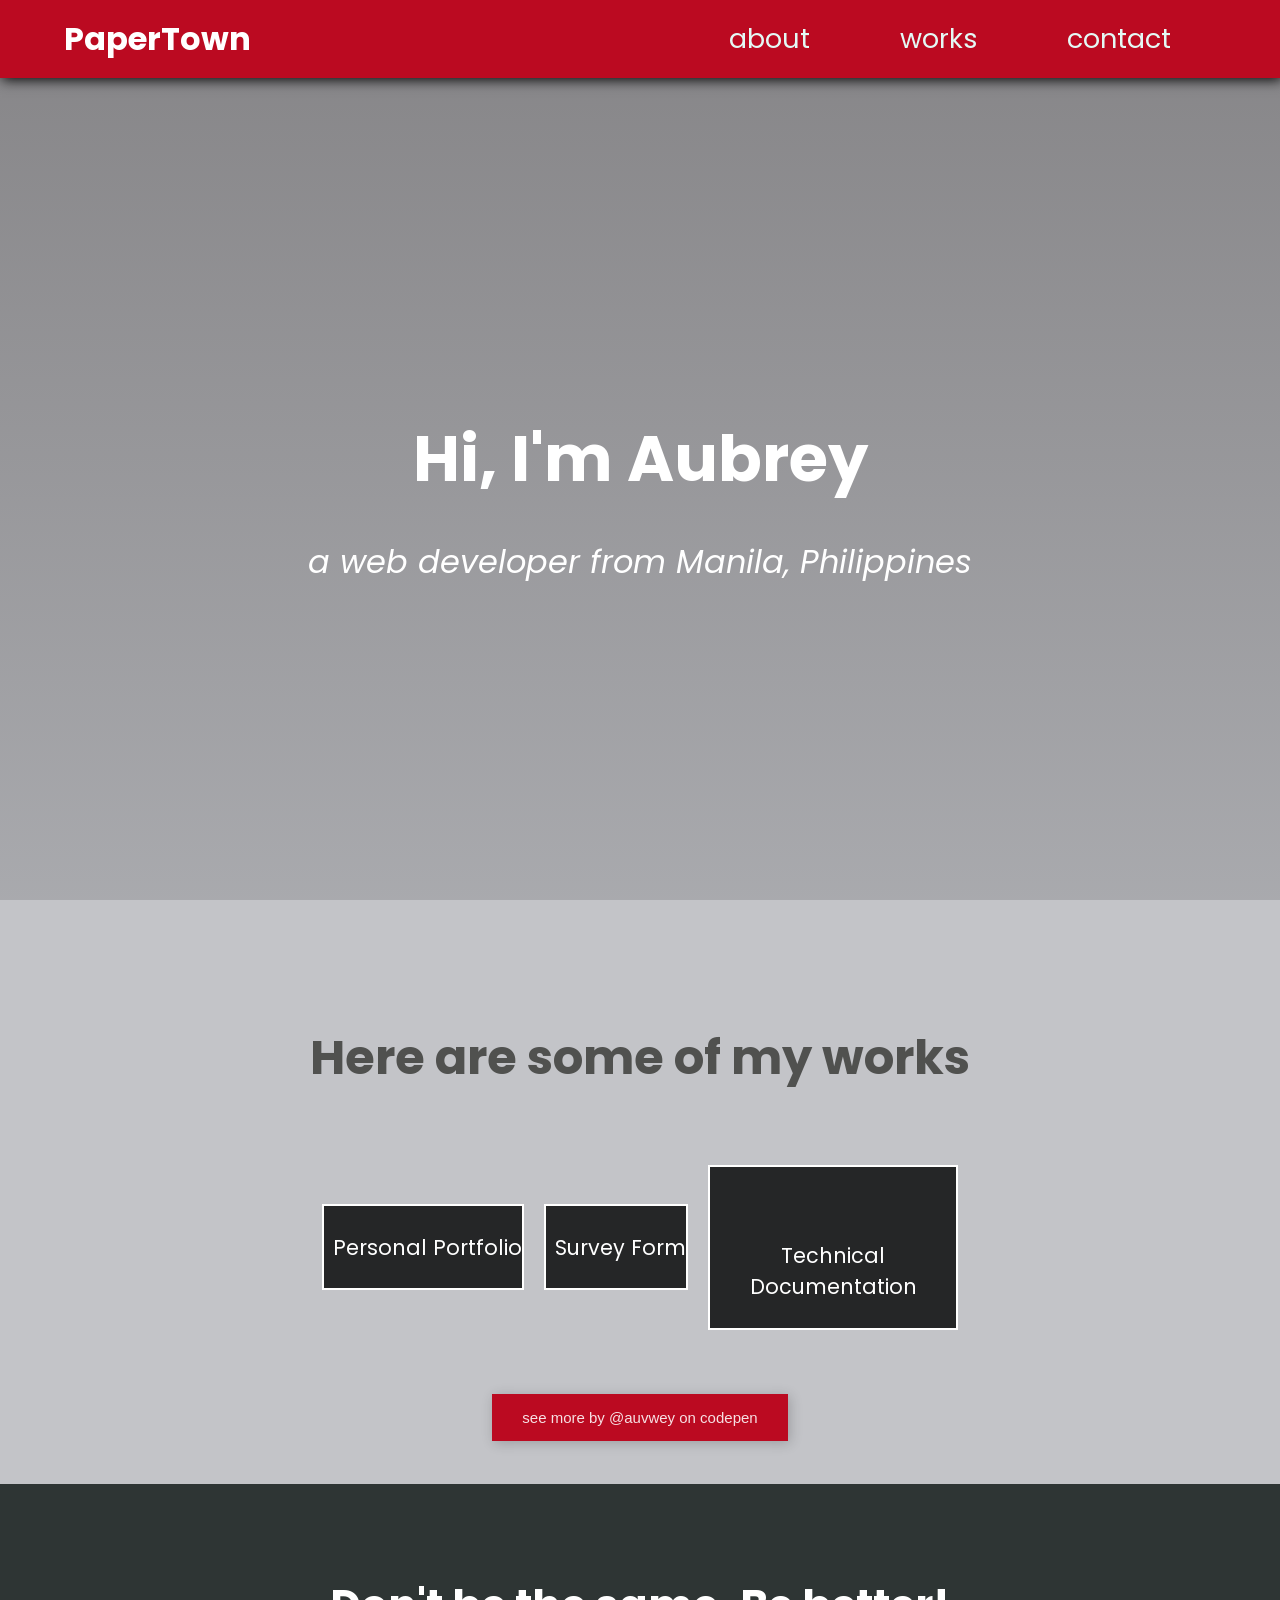
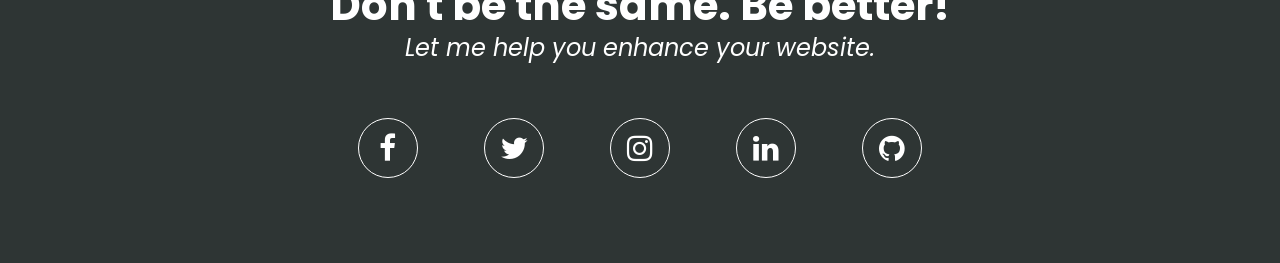
==== index.html @ 0e73eb15 "Update index.html" ====
<!DOCTYPE html>
<html>
  <head>
    <meta charset="UTF-8" />
    <meta name="viewport" content="width=device-width, initial-scale=1.0" />
    <link rel="stylesheet" href="https://cdnjs.cloudflare.com/ajax/libs/font-awesome/4.7.0/css/font-awesome.min.css">
    <link href="https://fonts.googleapis.com/css2?family=Montserrat:wght@300;400&family=Roboto:wght@300;400;700&display=swap" rel="stylesheet" />
    <link rel="stylesheet" href="main.css" />
    <script src="jquery-3.4.0.min.js"></script>
    <title>Mae Aubrey Baes</title>
  </head>
  
  <body>
    <nav id="navbar">
      <h4>PaperTown</h4>
      <ul>
        
        <a href="#welcome-section">
          <li id="nav-links">about</li>
        </a>
        <a href="#projects">
          <li >works</li>
        </a>
        <a href="#contact">
          <li>contact</li>
        </a>
      </ul>
      
    </nav>


    <section id="welcome-section">
      <h1 class="">Hi, I'm Aubrey</h1>
      <p class="">a web developer from Manila, Philippines</p>
    </section>
    
    
    
    
    <section id="projects">
      <p><strong>Here are some of my works</strong></p>
      <div class="projects-container">
      
      <a href="https://codepen.io/auvwey/pen/NWbBxxM" target="_blank" class="project-tile"><img src="https://i.pinimg.com/originals/90/df/6f/90df6f713d235bb467672aa82bf14ddd.png" alt="">
        <p>Personal Portfolio</p>
      </a>
      
      <a href="https://codepen.io/auvwey/pen/GRNGjZO" target="_blank" class="project-tile"><img src="https://i.pinimg.com/originals/74/86/0f/74860f7edb4973e01a8d043f2da97500.png" alt="">
        <p>Survey Form</p>
      </a>
      
      
      <a href="https://codepen.io/auvwey/pen/xxRJGmj" target="_blank" class="project-tile"><img src="https://i.pinimg.com/originals/d0/b7/bf/d0b7bf3a885b55cf39cc3b2fa99580fa.png" alt="">
        <p>Technical Documentation</p>
      </a>

   
      
      <div class="seemore"><a href="https://codepen.io/your-work/" target="_blank" id="see-more" >
      see more by @auvwey on codepen
      </a></div>
      
    
      </div>
      
    </section>
  
    

    <footer id="contact">
      <p>
        <strong>Don't be the same. Be better!<br />
</strong>
        <em>Let me help you enhance your website.</em>
      </p>
      <ul class="social">
        <li><a href="https://www.facebook.com/aubreybaes.ph" target="_blank"><i class="fa fa-facebook"></i></a></li>
        <li><a href="https://www.twitter.com/auvwey" target="_blank"><i class="fa fa-twitter"></i></a></li>
        <li><a href="https://www.instagram.com/auvwey" target="_blank"><i class="fa fa-instagram"></i></a></li>
        <li><a href="https://www.linkedin.com/in/mae-aubrey-baes-3220241b2/" target="_blank"><i class="fa fa-linkedin"></i></a></li>
        <li><a href="https://www.github.com/aubreybaes.ph" target="_blank" id="profile-link"><i class="fa fa-github"></i></a></li>
      </ul>
    </footer>
  </body>
  </html>
---- main.css ----
@import url('https://fonts.googleapis.com/css2?family=Poppins&display=swap');

* {
  margin: 0;
  box-sizing: border-box;
  scroll-behavior: smooth;
}

body {
  font-family: 'Poppins', sans-serif;
  background-color: #d3d4d9;
}


h4 {
  font-size: 2em;
  color:white;
  font-family: 'Poppins', sans-serif;
}
#navbar {
  display: flex;
  justify-content: space-between;
  align-items: center;
  background-color: #bb0a21;
  background-image: linear-gradient (to bottom, #bb0a21,#000);
  box-shadow: 2px 2px 12px #080808;
  padding: 0px 5%;
  position: fixed;
  width: 100%;
  margin:0;
  top:0;
  z-index: 100;
}


ul {
  margin:0;
  display: flex;
  flex-direction: row;
  justify-content: space-around;
  align-items: center;
}


li {
  list-style: none;
  font-size: 1.5em;
  margin: 0 2vw;
  font-size:3vh;
  align-items:center;
}

#navbar a {

  text-decoration: none;
  color: #e4f9f5;
  padding:1.5vw;
}

#navbar a:hover {
  background-color: rgb(54, 51, 51);
}


#welcome-section {
  width: 100%;
  display: flex;
  justify-content: center;
  flex-direction: column;
  align-items: center;
  height: 100vh;
  background-repeat: no-repeat;
  background-size: cover;
  position:relative;
  background-image: linear-gradient(to bottom, rgba(53, 50, 50, 0.493), rgba(0, 0, 0, 0.199)), 
  url('https://images.unsplash.com/photo-1518514854541-fe58ae2a5ef1?ixid=MXwxMjA3fDB8MHxwaG90by1wYWdlfHx8fGVufDB8fHw%3D&ixlib=rb-1.2.1&auto=format&fit=crop&w=750&q=80');
}


#welcome-section h1 {
  margin-top: 1em;
  padding: 0.5em;
  font-size: 4em;
  color: #ffffff;
  font-family: 'Poppins', sans-serif;}

#welcome-section p {
  font-size: 2em;
  color: #ffffff;
  font-family: 'Poppins', sans-serif;font-style: italic;
}



/*WORK WORK WORK WORK WORK*/


#projects{
  padding-top:4em;
  font-family: 'Poppins', sans-serif;height:auto;
  width:100%;
  background-color:rgba(144, 144, 144, 0.233);
  font-size:2em;
  text-align: center;
  color:#50514f;
  align-items: center;
}


#projects p strong {
  font-size: 1.5em;
  text-align: center;
  line-height: 1.25em;
}

#projects p{
  display: inline-block;
}



.projects-container{
  display:flex;
  flex-wrap:wrap;
  align-items:center;
  justify-content:center;
  max-width:810px;
  margin: 20px auto 0;
  
}

.project-tile{
  
  margin:10px;
  margin-top:7%;
  max-width:250px;
  border:2px solid white;
  background-color:#252627;
  text-decoration:none;
  transition: transform 0.3s ease;
}

.project-tile:hover{
  transform:scale(1.05);
  
}

.project-tile p{
  color:white;
  font-size:0.65em;
  margin:2vw auto;
  
}

.project-tile img{
  max-width:100%;
}

.seemore{
  position:relative;
  width: 100%;
  padding:1.5em;
}
#see-more {
  
  text-decoration: none;
  padding: 1em 2em 1em 2em;
  box-shadow: 2px 2px 12px rgba(0,0,0,0.2);
  background-color:  #bb0a21;
  font-size:15px;
  font-family:'Lucida Sans', 'Lucida Sans Regular', 'Lucida Grande', 'Lucida Sans Unicode', Geneva, Verdana, sans-serif;
  color:rgba(255, 255, 255, 0.876);
  margin-bottom: 2em;
  transition: transform 0.3s ease;
}

#see-more:hover{
  color: #e4f9f5;
  background-color:  rgba(20, 19, 19, 0.692);
  transform:scale(1.05);

}





#contact {
  display: flex;
  flex-direction: column;
  align-items: center;
  padding: 2em;
  background-color: #2e3534;
  color:white;
  margin:0;
}


#contact ul{
  
  display:flex;
  flex-wrap:wrap;
  justify-content: center;
  list-style-type:none;
  margin:0;
  padding: 3em 0;
  
  
}

#contact ul a{
  color:white;
  font-size:30px;
  margin: 0.15em 0.25em;
  border-radius:50%;
  border:1.5px solid white;
  width:60px;
  height:60px;
  display:inline-flex;
  align-items:center;
  justify-content:center;
  text-decoration:none;
  transition: transform 0.3s ease;
}

#contact ul a:hover{
  transform:scale(1.05);
  
}


#contact p {
  margin-top: 3em;
  font-size: 1.5em;
  text-align: center;
  line-height: 1.5em;
}
#contact p strong {
  font-size: 1.75em;
}


@media only screen and (max-width: 500px) {
  h4 {
  font-size: 1.75em;
}
  #welcome-section h1 {
    font-size: 3em;
    color: #ffffff;
    font-family: 'Poppins', sans-serif;}
  
  #welcome-section p {
    align-self: center;
    font-size: 1.25em;
    display:inline-block;
    }

  #navbar ul {
    flex-direction: column;

  }
  #navbar li{
    margin:0 2em;
    font-size:1em;
  }

  #navbar a {
  text-align: center;
  width:30vw;
  }
  #projects{
    padding-top:6em;
    font-size:1.5em;
  }

  .proj-container {
    margin: 4em;
    width: 80%;
    height: auto;
  }
  
  #contact {
    padding-top:20vw;
}
  #contact ul a{
  
  display:flex;
    flex-wrap:wrap;
    flex-direction:column;
  align-items:center;
  justify-content:center;
  }}
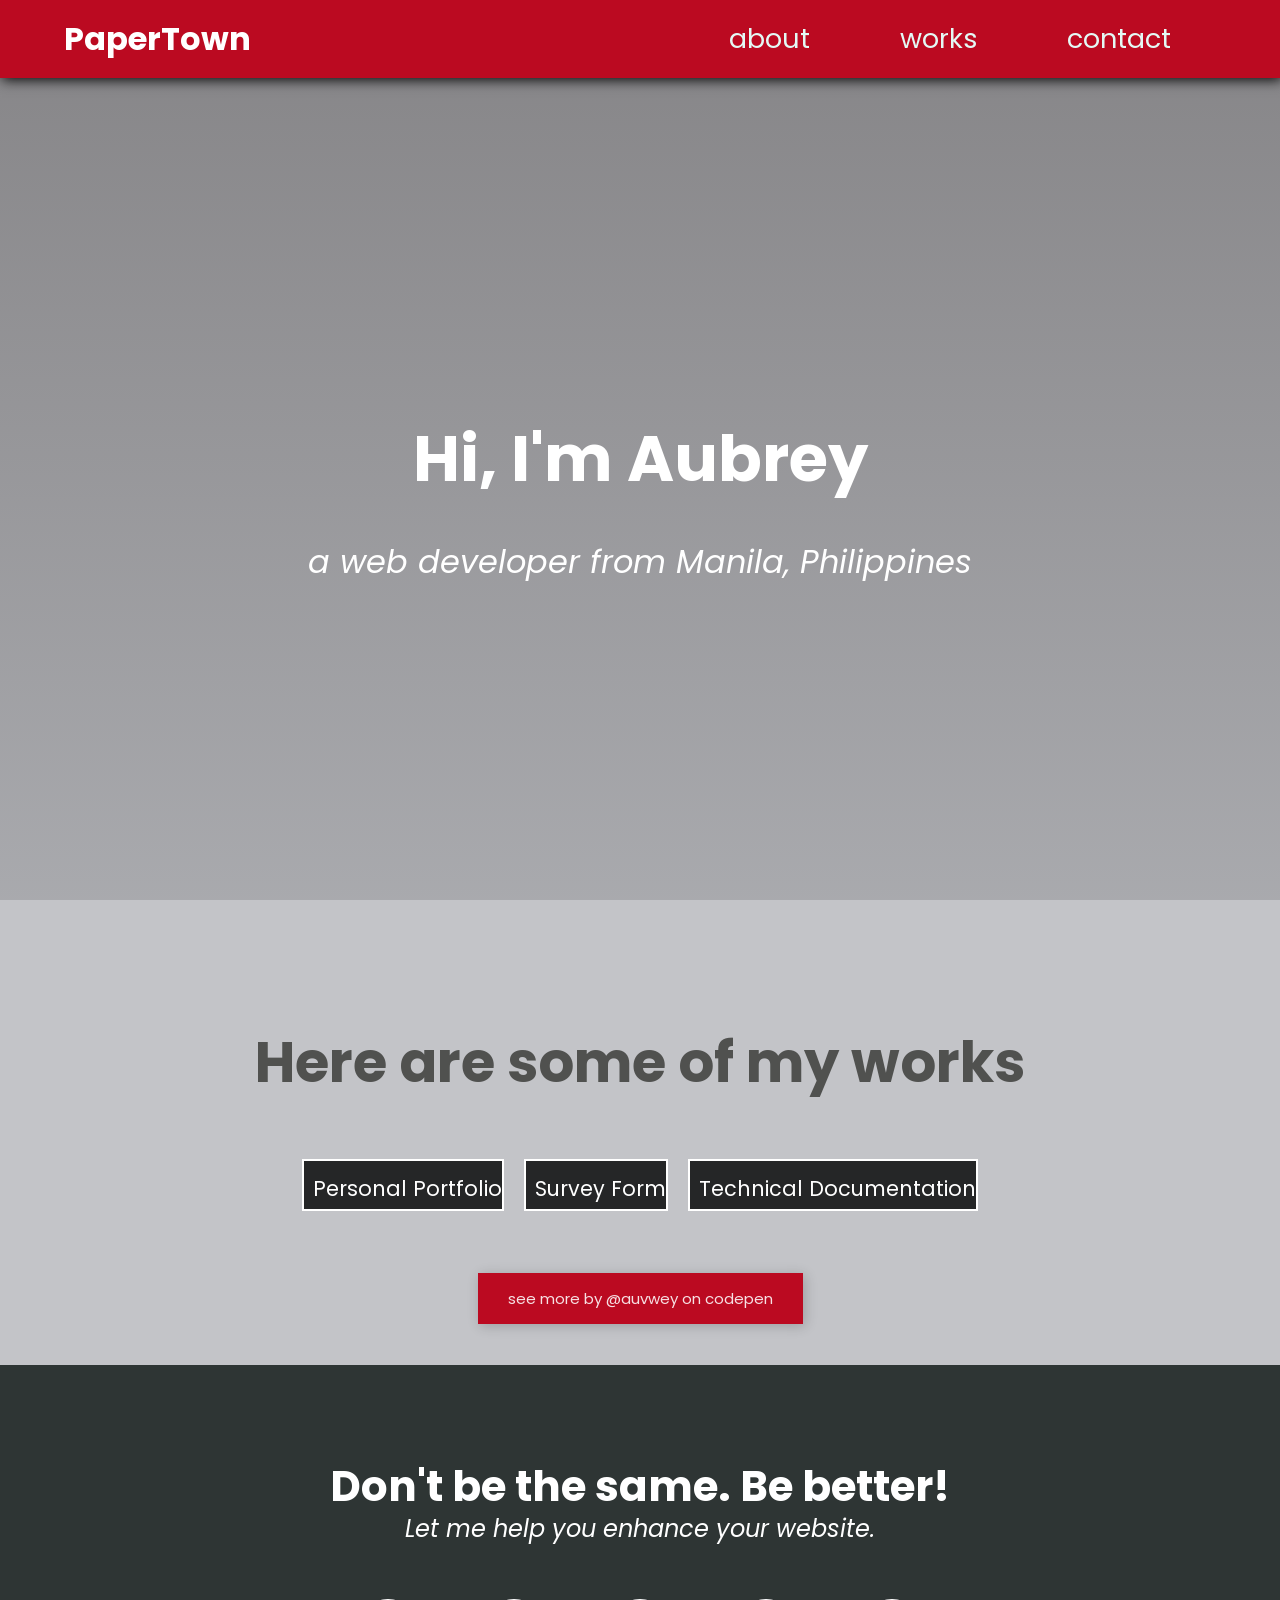
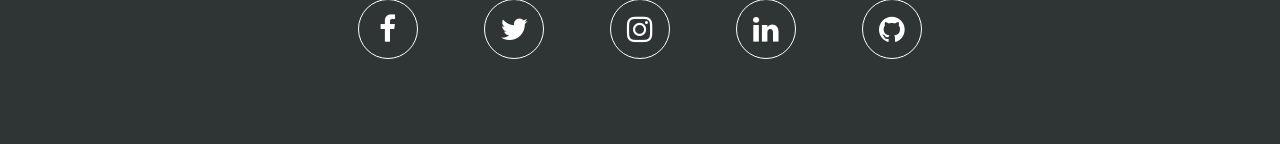
==== commit d1b056b2: "Update index.html" ====
--- a/index.html
+++ b/index.html
@@ -4,7 +4,6 @@
     <meta charset="UTF-8" />
     <meta name="viewport" content="width=device-width, initial-scale=1.0" />
     <link rel="stylesheet" href="https://cdnjs.cloudflare.com/ajax/libs/font-awesome/4.7.0/css/font-awesome.min.css">
-    <link href="https://fonts.googleapis.com/css2?family=Montserrat:wght@300;400&family=Roboto:wght@300;400;700&display=swap" rel="stylesheet" />
     <link rel="stylesheet" href="main.css" />
     <script src="jquery-3.4.0.min.js"></script>
     <title>Mae Aubrey Baes</title>
--- a/main.css
+++ b/main.css
@@ -108,7 +108,7 @@
 
 
 #projects p strong {
-  font-size: 1.5em;
+  font-size: 1.75em;
   text-align: center;
   line-height: 1.25em;
 }
@@ -124,7 +124,7 @@
   flex-wrap:wrap;
   align-items:center;
   justify-content:center;
-  max-width:810px;
+  max-width:1020px;
   margin: 20px auto 0;
   
 }
@@ -132,8 +132,8 @@
 .project-tile{
   
   margin:10px;
-  margin-top:7%;
-  max-width:250px;
+  margin-top:4%;
+  max-width:320px;
   border:2px solid white;
   background-color:#252627;
   text-decoration:none;
@@ -148,7 +148,7 @@
 .project-tile p{
   color:white;
   font-size:0.65em;
-  margin:2vw auto;
+  margin:auto;
   
 }
 
@@ -160,6 +160,7 @@
   position:relative;
   width: 100%;
   padding:1.5em;
+
 }
 #see-more {
   
@@ -168,7 +169,6 @@
   box-shadow: 2px 2px 12px rgba(0,0,0,0.2);
   background-color:  #bb0a21;
   font-size:15px;
-  font-family:'Lucida Sans', 'Lucida Sans Regular', 'Lucida Grande', 'Lucida Sans Unicode', Geneva, Verdana, sans-serif;
   color:rgba(255, 255, 255, 0.876);
   margin-bottom: 2em;
   transition: transform 0.3s ease;
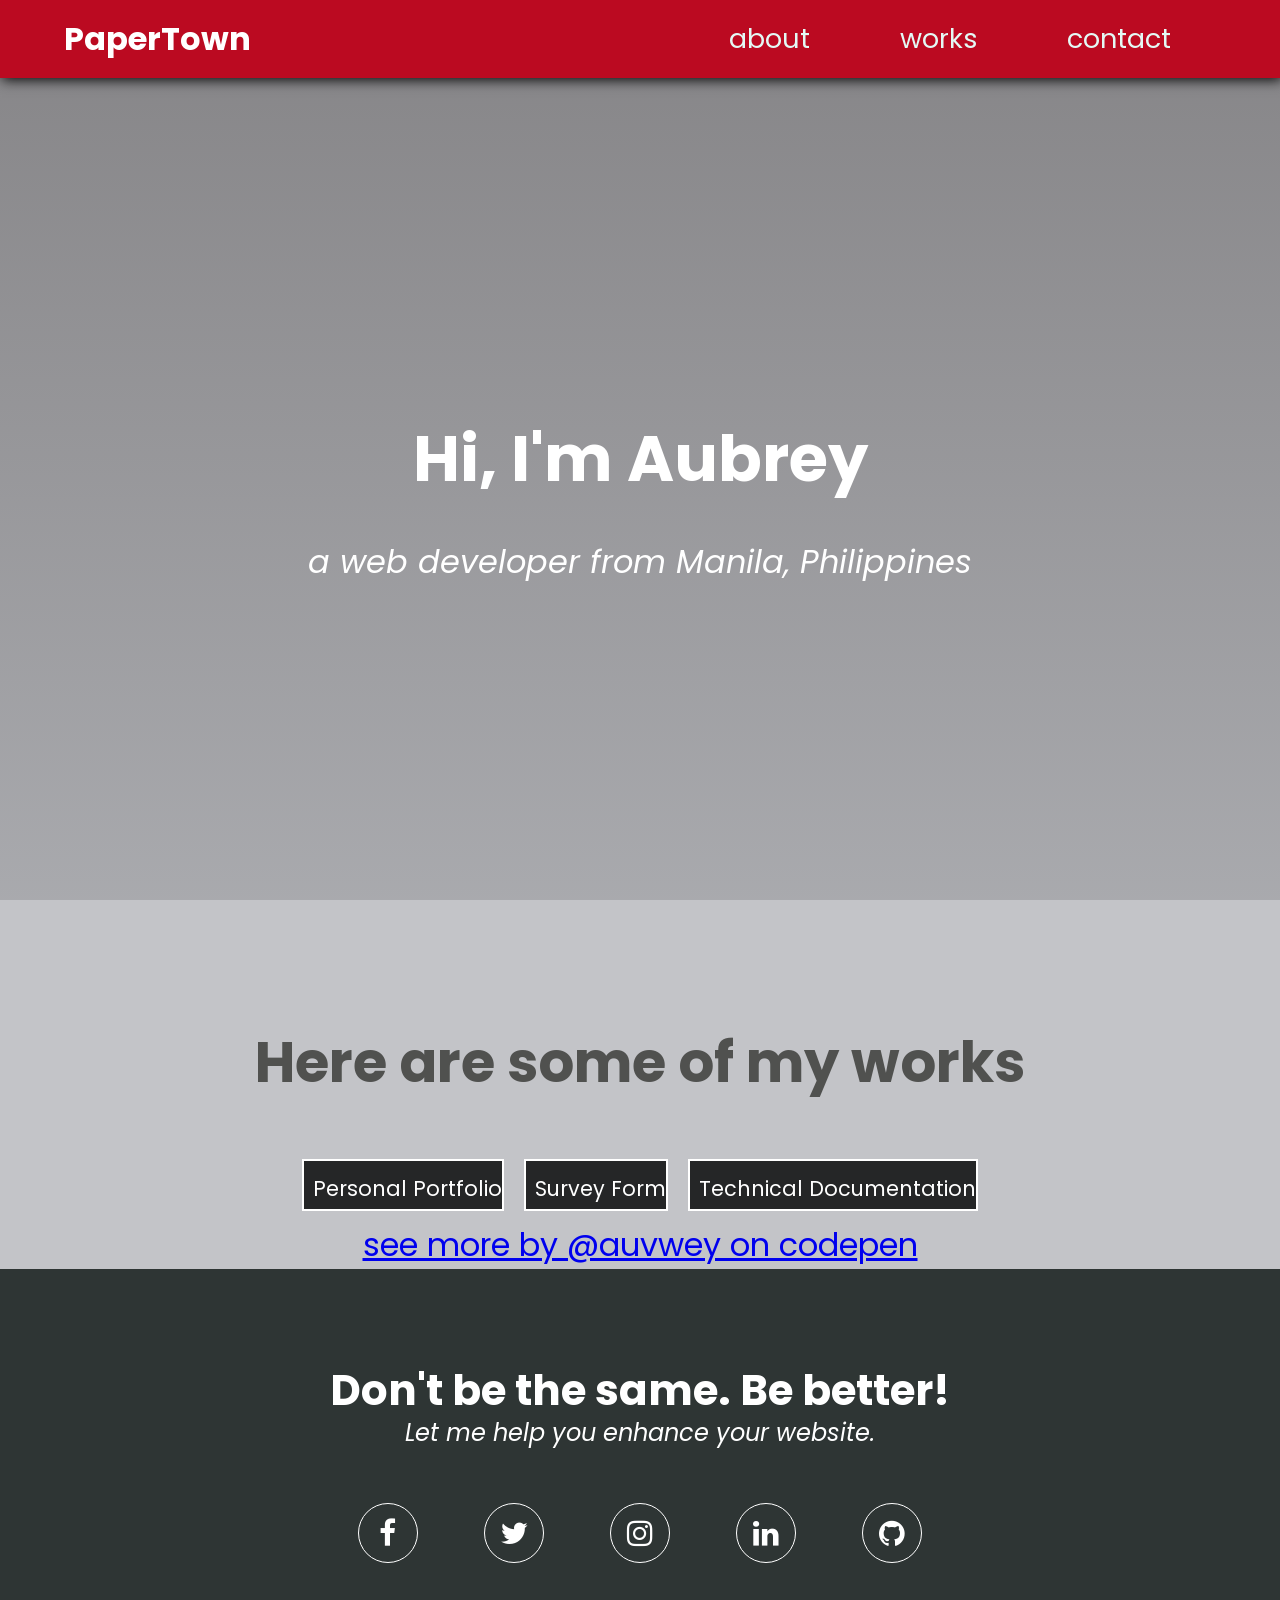
==== commit 753f31ea: "Update index.html" ====
--- a/index.html
+++ b/index.html
@@ -55,7 +55,7 @@
 
    
       
-      <div class="seemore"><a href="https://codepen.io/your-work/" target="_blank" id="see-more" >
+      <div class="see-more"><a href="https://codepen.io/your-work/" target="_blank" >
       see more by @auvwey on codepen
       </a></div>
       
--- a/main.css
+++ b/main.css
@@ -168,7 +168,7 @@
   padding: 1em 2em 1em 2em;
   box-shadow: 2px 2px 12px rgba(0,0,0,0.2);
   background-color:  #bb0a21;
-  font-size:15px;
+  font-size:0.5em;
   color:rgba(255, 255, 255, 0.876);
   margin-bottom: 2em;
   transition: transform 0.3s ease;
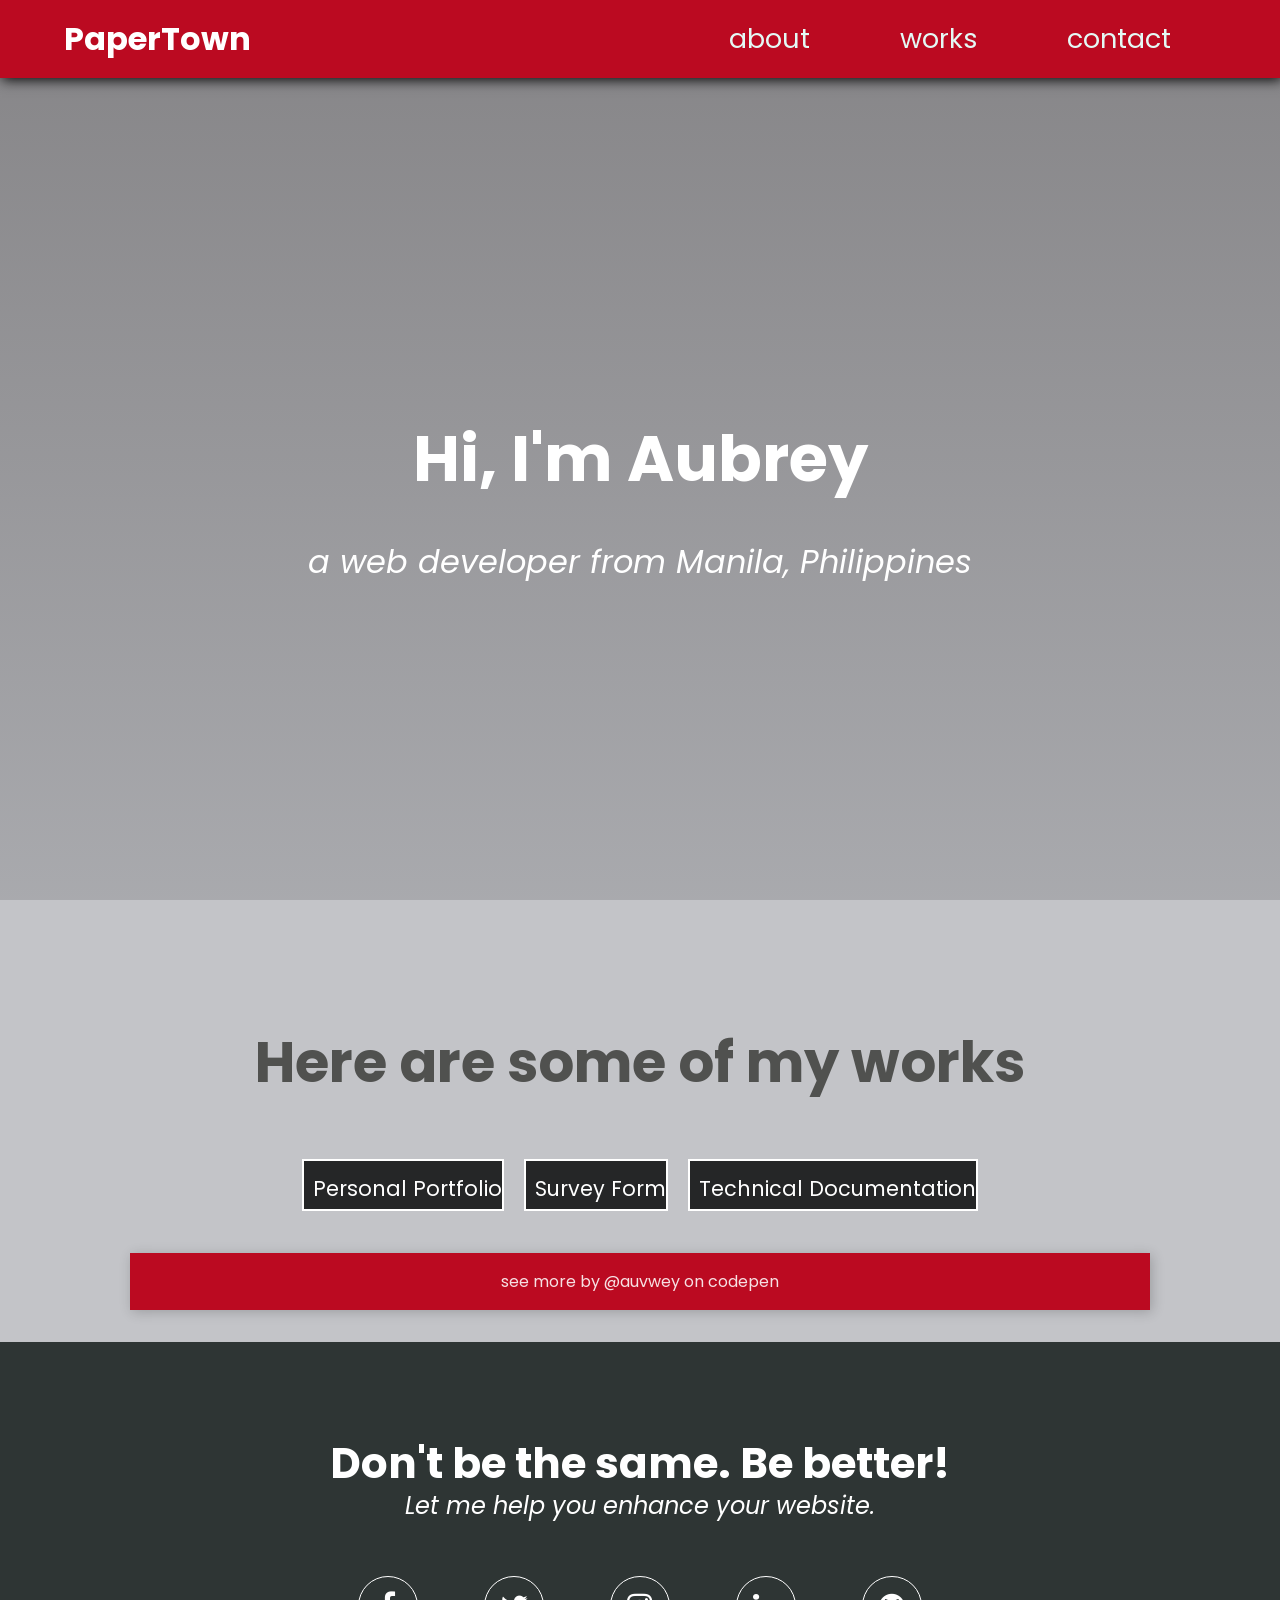
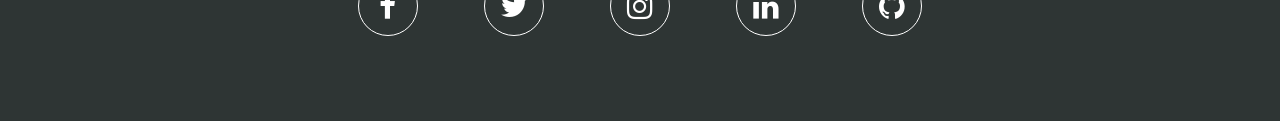
==== commit 16246876: "Update index.html" ====
--- a/index.html
+++ b/index.html
@@ -9,7 +9,7 @@
     <title>Mae Aubrey Baes</title>
   </head>
   
-  <body>
+ <body>
     <nav id="navbar">
       <h4>PaperTown</h4>
       <ul>
@@ -55,9 +55,9 @@
 
    
       
-      <div class="see-more"><a href="https://codepen.io/your-work/" target="_blank" >
-      see more by @auvwey on codepen
-      </a></div>
+      <div style="width:100%;margin:0;"><div class="see-more"><a href="https://codepen.io/your-work/" target="_blank" >
+        see more by @auvwey on codepen
+          </a></div></div>
       
     
       </div>
--- a/main.css
+++ b/main.css
@@ -156,13 +156,8 @@
   max-width:100%;
 }
 
-.seemore{
-  position:relative;
-  width: 100%;
-  padding:1.5em;
-
-}
-#see-more {
+
+.see-more {
   
   text-decoration: none;
   padding: 1em 2em 1em 2em;
@@ -170,11 +165,18 @@
   background-color:  #bb0a21;
   font-size:0.5em;
   color:rgba(255, 255, 255, 0.876);
+  margin-top: 2em;
   margin-bottom: 2em;
   transition: transform 0.3s ease;
 }
 
-#see-more:hover{
+.see-more a {
+  
+  text-decoration: none;
+  color:rgba(255, 255, 255, 0.876);
+}
+
+.see-more:hover{
   color: #e4f9f5;
   background-color:  rgba(20, 19, 19, 0.692);
   transform:scale(1.05);
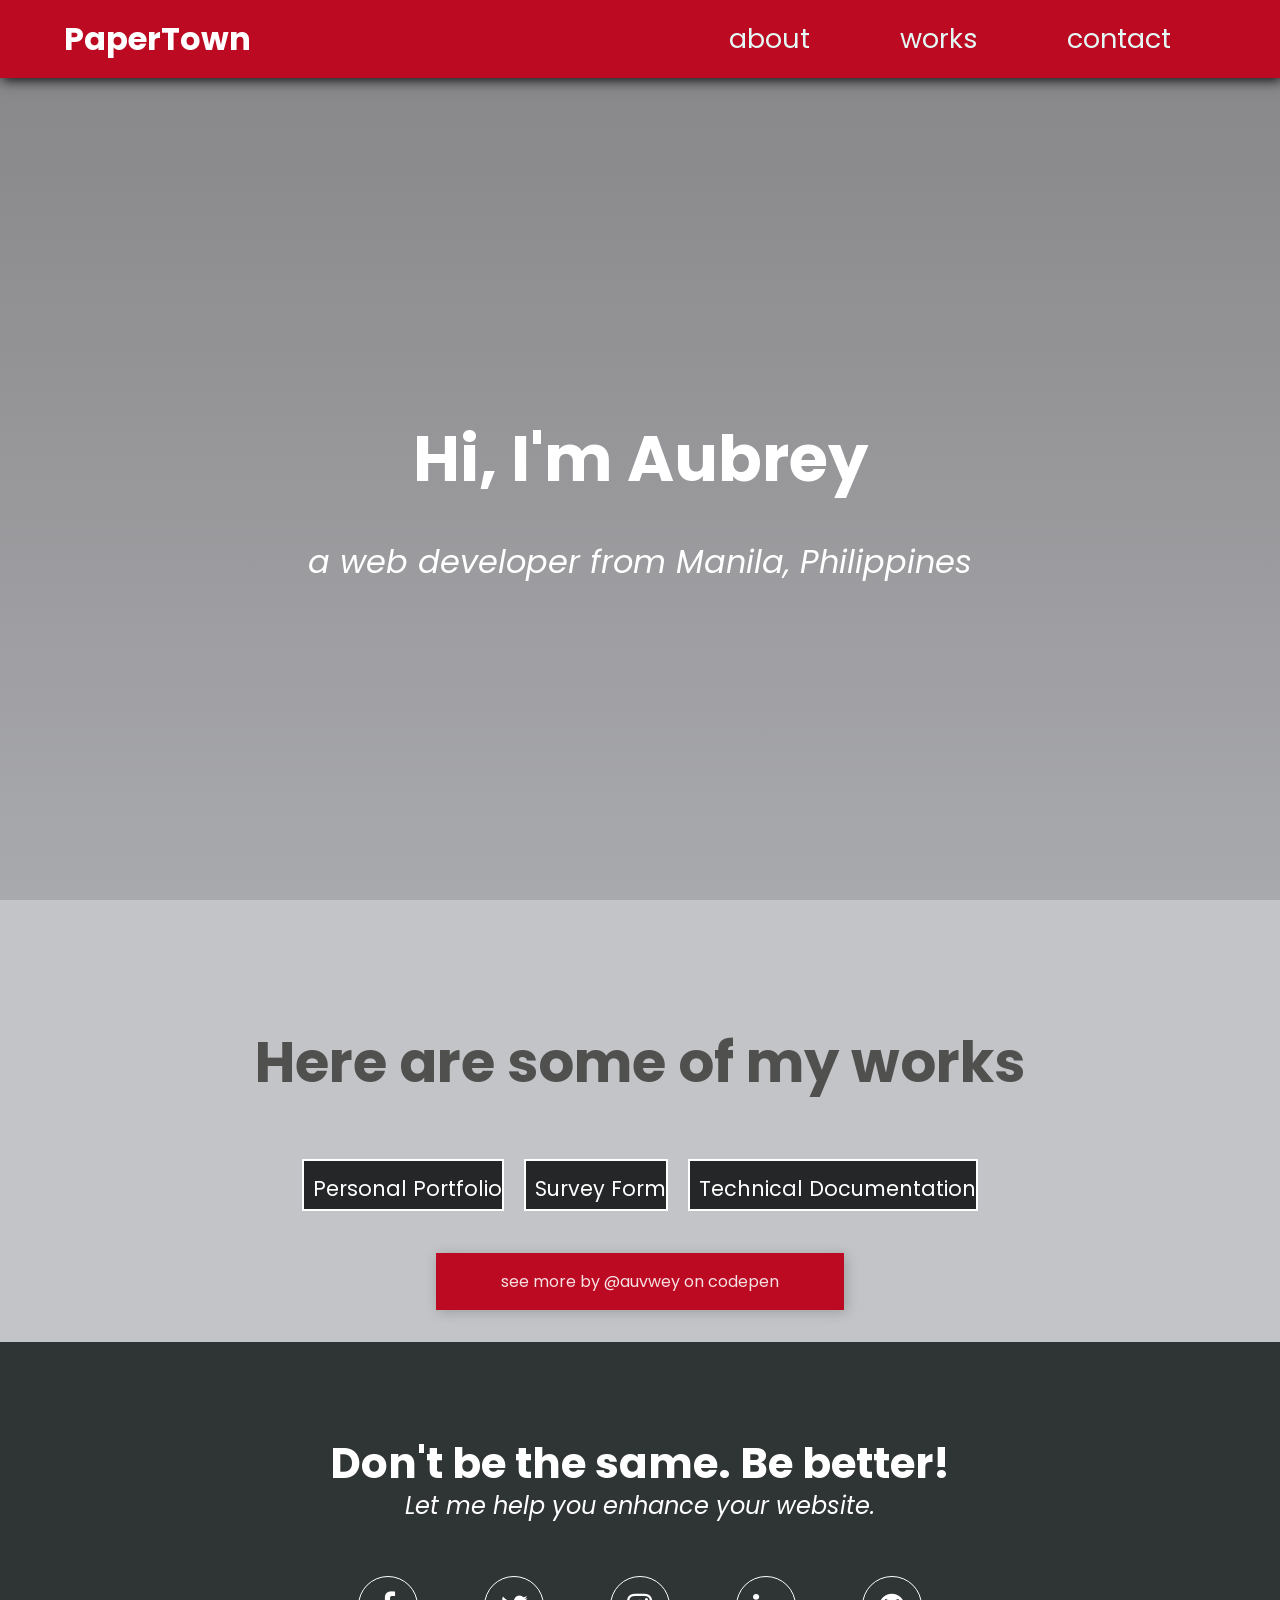
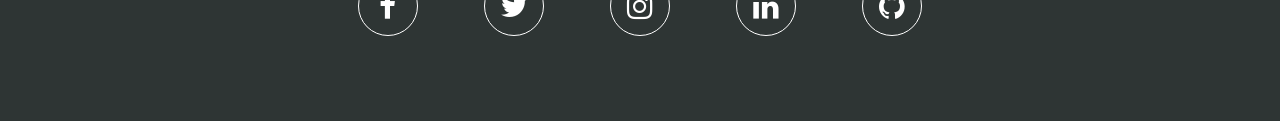
==== commit 99d5b7a8: "Update index.html" ====
--- a/index.html
+++ b/index.html
@@ -73,7 +73,7 @@
         <em>Let me help you enhance your website.</em>
       </p>
       <ul class="social">
-        <li><a href="https://www.facebook.com/aubreybaes.ph" target="_blank"><i class="fa fa-facebook"></i></a></li>
+        <li><a href="https://www.facebook.com/aubreybaes" target="_blank"><i class="fa fa-facebook"></i></a></li>
         <li><a href="https://www.twitter.com/auvwey" target="_blank"><i class="fa fa-twitter"></i></a></li>
         <li><a href="https://www.instagram.com/auvwey" target="_blank"><i class="fa fa-instagram"></i></a></li>
         <li><a href="https://www.linkedin.com/in/mae-aubrey-baes-3220241b2/" target="_blank"><i class="fa fa-linkedin"></i></a></li>
--- a/main.css
+++ b/main.css
@@ -158,13 +158,14 @@
 
 
 .see-more {
-  
+  width:40%;
   text-decoration: none;
   padding: 1em 2em 1em 2em;
   box-shadow: 2px 2px 12px rgba(0,0,0,0.2);
   background-color:  #bb0a21;
   font-size:0.5em;
   color:rgba(255, 255, 255, 0.876);
+  margin:auto;
   margin-top: 2em;
   margin-bottom: 2em;
   transition: transform 0.3s ease;
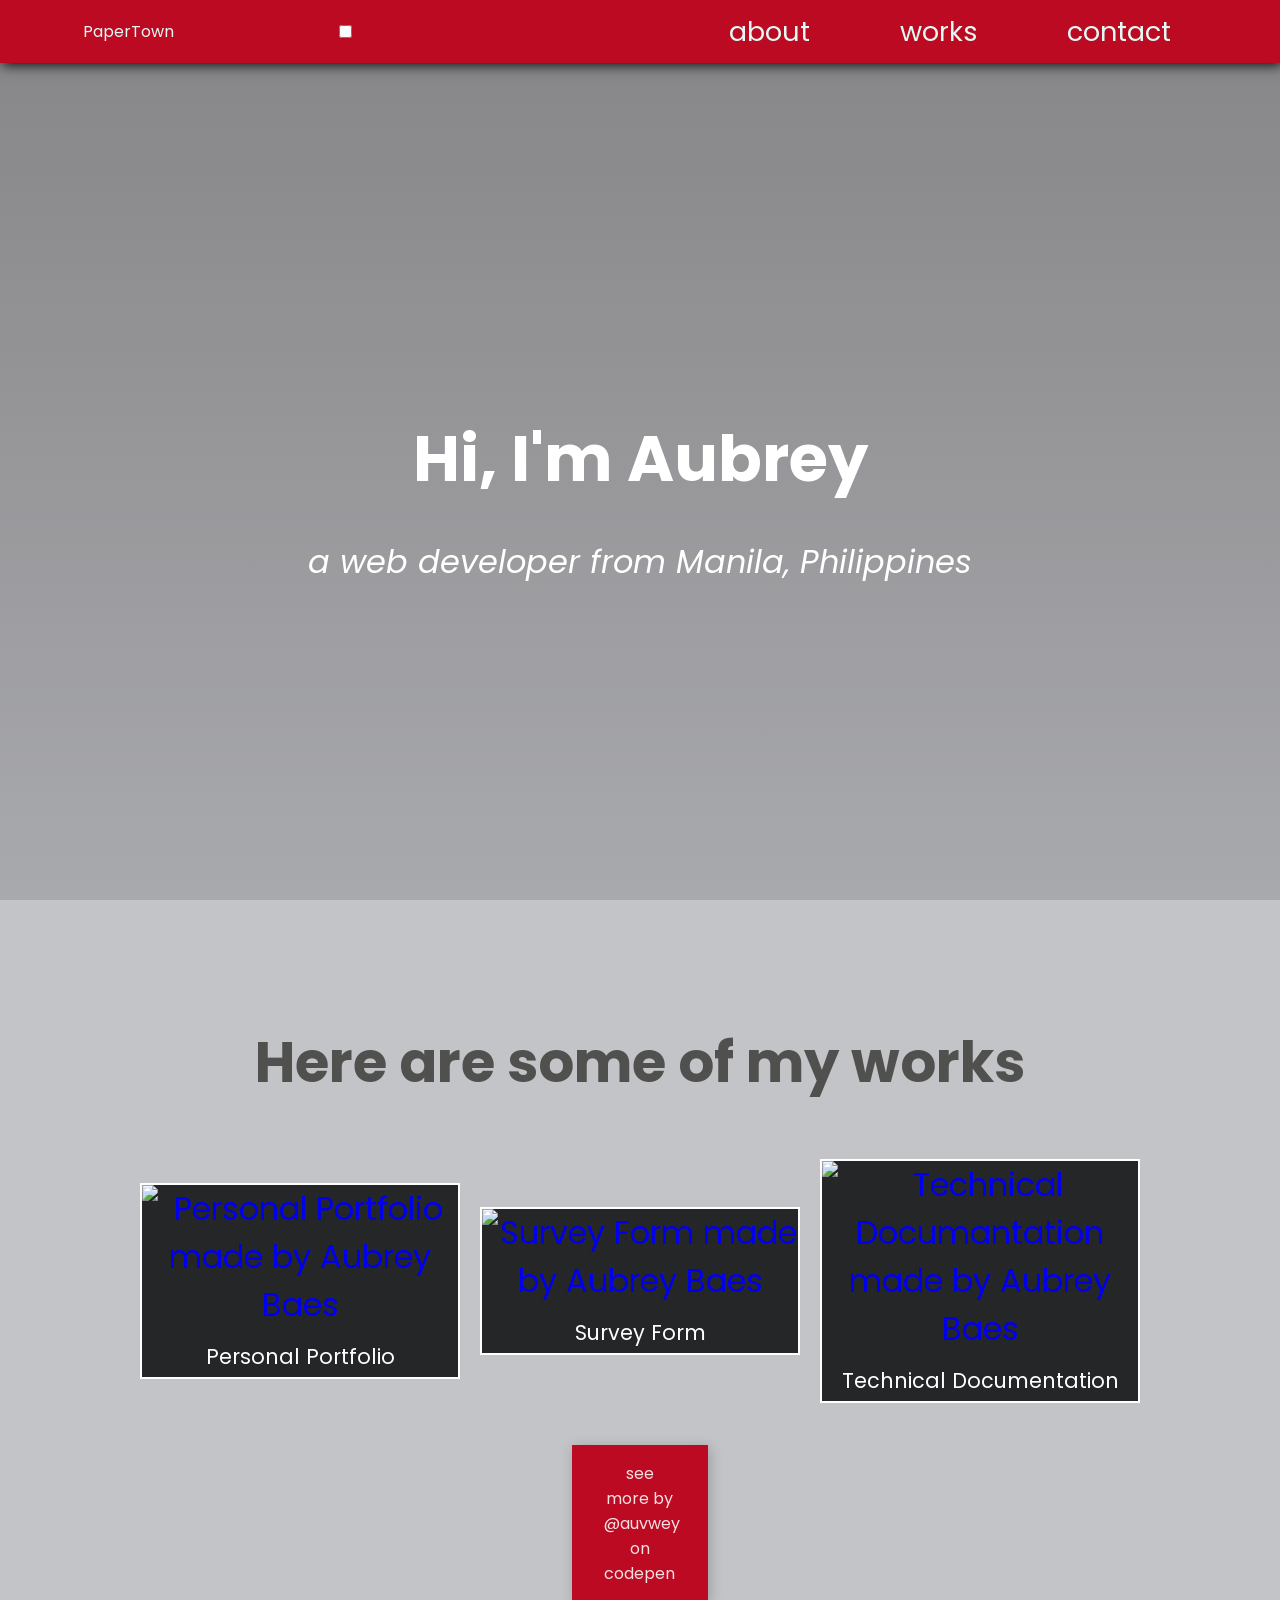
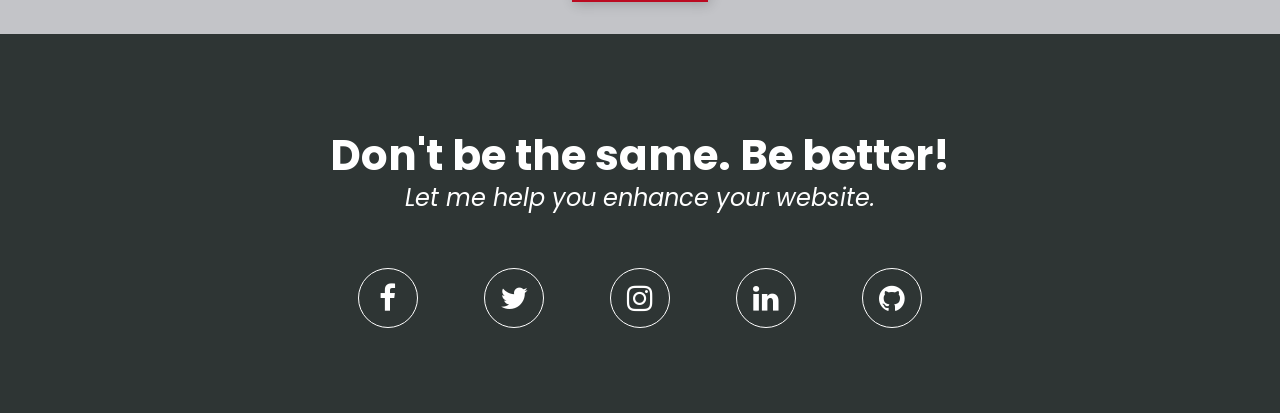
==== commit e2ed4690: "Update index.html" ====
--- a/index.html
+++ b/index.html
@@ -1,86 +1,104 @@
 <!DOCTYPE html>
-<html>
-  <head>
-    <meta charset="UTF-8" />
-    <meta name="viewport" content="width=device-width, initial-scale=1.0" />
+<html lang="en">
+<head>
+    <meta charset="UTF-8">
+    <meta http-equiv="X-UA-Compatible" content="IE=edge">
+    <meta name="viewport" content="width=device-width, initial-scale=1.0">
     <link rel="stylesheet" href="https://cdnjs.cloudflare.com/ajax/libs/font-awesome/4.7.0/css/font-awesome.min.css">
     <link rel="stylesheet" href="main.css" />
-    <script src="jquery-3.4.0.min.js"></script>
     <title>Mae Aubrey Baes</title>
-  </head>
-  
- <body>
+</head>
+<body>
+
+<!---------------------START OF NAVIGATION BAR--------------------->
     <nav id="navbar">
-      <h4>PaperTown</h4>
-      <ul>
+        <a href="#" class="logo">PaperTown</a>
+        <input class="menu-btn" type="checkbox" id="menu-btn" />
+        <label class="menu-icon" for="menu-btn">
+          <span class="navicon"></span>
+        </label>
         
-        <a href="#welcome-section">
-          <li id="nav-links">about</li>
-        </a>
-        <a href="#projects">
-          <li >works</li>
-        </a>
-        <a href="#contact">
-          <li>contact</li>
-        </a>
-      </ul>
-      
+        <ul class="menu">
+          <li><a href="#welcome-section">about</a></li>
+          <li><a href="#projects">works</a></li>
+          <li><a href="#contact">contact</a></li>
+        </ul>
+
     </nav>
 
+<!----------------------END OF NAVIGATION BAR---------------------->
+
+
+
+
+<!---------------------START OF ABOUT SECTION---------------------->
 
     <section id="welcome-section">
-      <h1 class="">Hi, I'm Aubrey</h1>
-      <p class="">a web developer from Manila, Philippines</p>
+        <h1 class="">Hi, I'm Aubrey</h1>
+        <p class="">a web developer from Manila, Philippines</p>
     </section>
-    
-    
-    
-    
-    <section id="projects">
-      <p><strong>Here are some of my works</strong></p>
-      <div class="projects-container">
       
-      <a href="https://codepen.io/auvwey/pen/NWbBxxM" target="_blank" class="project-tile"><img src="https://i.pinimg.com/originals/90/df/6f/90df6f713d235bb467672aa82bf14ddd.png" alt="">
-        <p>Personal Portfolio</p>
-      </a>
-      
-      <a href="https://codepen.io/auvwey/pen/GRNGjZO" target="_blank" class="project-tile"><img src="https://i.pinimg.com/originals/74/86/0f/74860f7edb4973e01a8d043f2da97500.png" alt="">
-        <p>Survey Form</p>
-      </a>
+<!----------------------END OF ABOUT SECTION----------------------->
       
       
-      <a href="https://codepen.io/auvwey/pen/xxRJGmj" target="_blank" class="project-tile"><img src="https://i.pinimg.com/originals/d0/b7/bf/d0b7bf3a885b55cf39cc3b2fa99580fa.png" alt="">
-        <p>Technical Documentation</p>
-      </a>
 
-   
-      
-      <div style="width:100%;margin:0;"><div class="see-more"><a href="https://codepen.io/your-work/" target="_blank" >
-        see more by @auvwey on codepen
-          </a></div></div>
-      
+
+<!--------------------START OF PR0JECTS SECTION-------------------->
+
+      <section id="projects">
+        <p><strong>Here are some of my works</strong></p>
+
+        <div class="projects-container">
+        
+        <a href="https://codepen.io/auvwey/pen/NWbBxxM" target="_blank" class="project-tile">
+          <img src="https://i.pinimg.com/originals/90/df/6f/90df6f713d235bb467672aa82bf14ddd.png" alt="Personal Portfolio made by Aubrey Baes">
+          <p>Personal Portfolio</p>
+        </a>
+        
+        <a href="https://codepen.io/auvwey/pen/GRNGjZO" target="_blank" class="project-tile">
+          <img src="https://i.pinimg.com/originals/74/86/0f/74860f7edb4973e01a8d043f2da97500.png" alt="Survey Form made by Aubrey Baes">
+          <p>Survey Form</p>
+        </a>
+        
+        
+        <a href="https://codepen.io/auvwey/pen/xxRJGmj" target="_blank" class="project-tile">
+          <img src="https://i.pinimg.com/originals/d0/b7/bf/d0b7bf3a885b55cf39cc3b2fa99580fa.png" alt="Technical Documantation made by Aubrey Baes">
+          <p>Technical Documentation</p>
+        </a>
+  
+        
+          <div class="seemore-container">
+            <div class="see-more">
+              <a href="https://codepen.io/your-work/" target="_blank" >
+              see more by @auvwey on codepen</a>
+             </div>
+          </div>
+        
+        </div>  
+      </section>
     
-      </div>
-      
-    </section>
+<!--------------------END OF PR0JECTS SECTION-------------------->   
+
+<!-------------------START OF CONTACT SECTION-------------------->
   
-    
+      <footer id="contact">
+        <p>
+          <strong>Don't be the same. Be better!<br></strong>
+          <em>Let me help you enhance your website.</em>
+        </p>
+        
+        <ul class="social">
+          <li><a href="https://www.facebook.com/aubreybaes" target="_blank"><i class="fa fa-facebook"></i></a></li>
+          <li><a href="https://www.twitter.com/auvwey" target="_blank"><i class="fa fa-twitter"></i></a></li>
+          <li><a href="https://www.instagram.com/auvwey" target="_blank"><i class="fa fa-instagram"></i></a></li>
+          <li><a href="https://www.linkedin.com/in/mae-aubrey-baes-3220241b2/" target="_blank"><i class="fa fa-linkedin"></i></a></li>
+          <li><a href="https://www.github.com/aubreybaes.ph" target="_blank" id="profile-link"><i class="fa fa-github"></i></a></li>
+        </ul>
 
-    <footer id="contact">
-      <p>
-        <strong>Don't be the same. Be better!<br />
-</strong>
-        <em>Let me help you enhance your website.</em>
-      </p>
-      <ul class="social">
-        <li><a href="https://www.facebook.com/aubreybaes" target="_blank"><i class="fa fa-facebook"></i></a></li>
-        <li><a href="https://www.twitter.com/auvwey" target="_blank"><i class="fa fa-twitter"></i></a></li>
-        <li><a href="https://www.instagram.com/auvwey" target="_blank"><i class="fa fa-instagram"></i></a></li>
-        <li><a href="https://www.linkedin.com/in/mae-aubrey-baes-3220241b2/" target="_blank"><i class="fa fa-linkedin"></i></a></li>
-        <li><a href="https://www.github.com/aubreybaes.ph" target="_blank" id="profile-link"><i class="fa fa-github"></i></a></li>
-      </ul>
-    </footer>
-  </body>
-  </html>  
+      </footer>
 
+<!--------------------END OF CONTACT SECTION-------------------->
+
+    </body>
+    </html>  
   
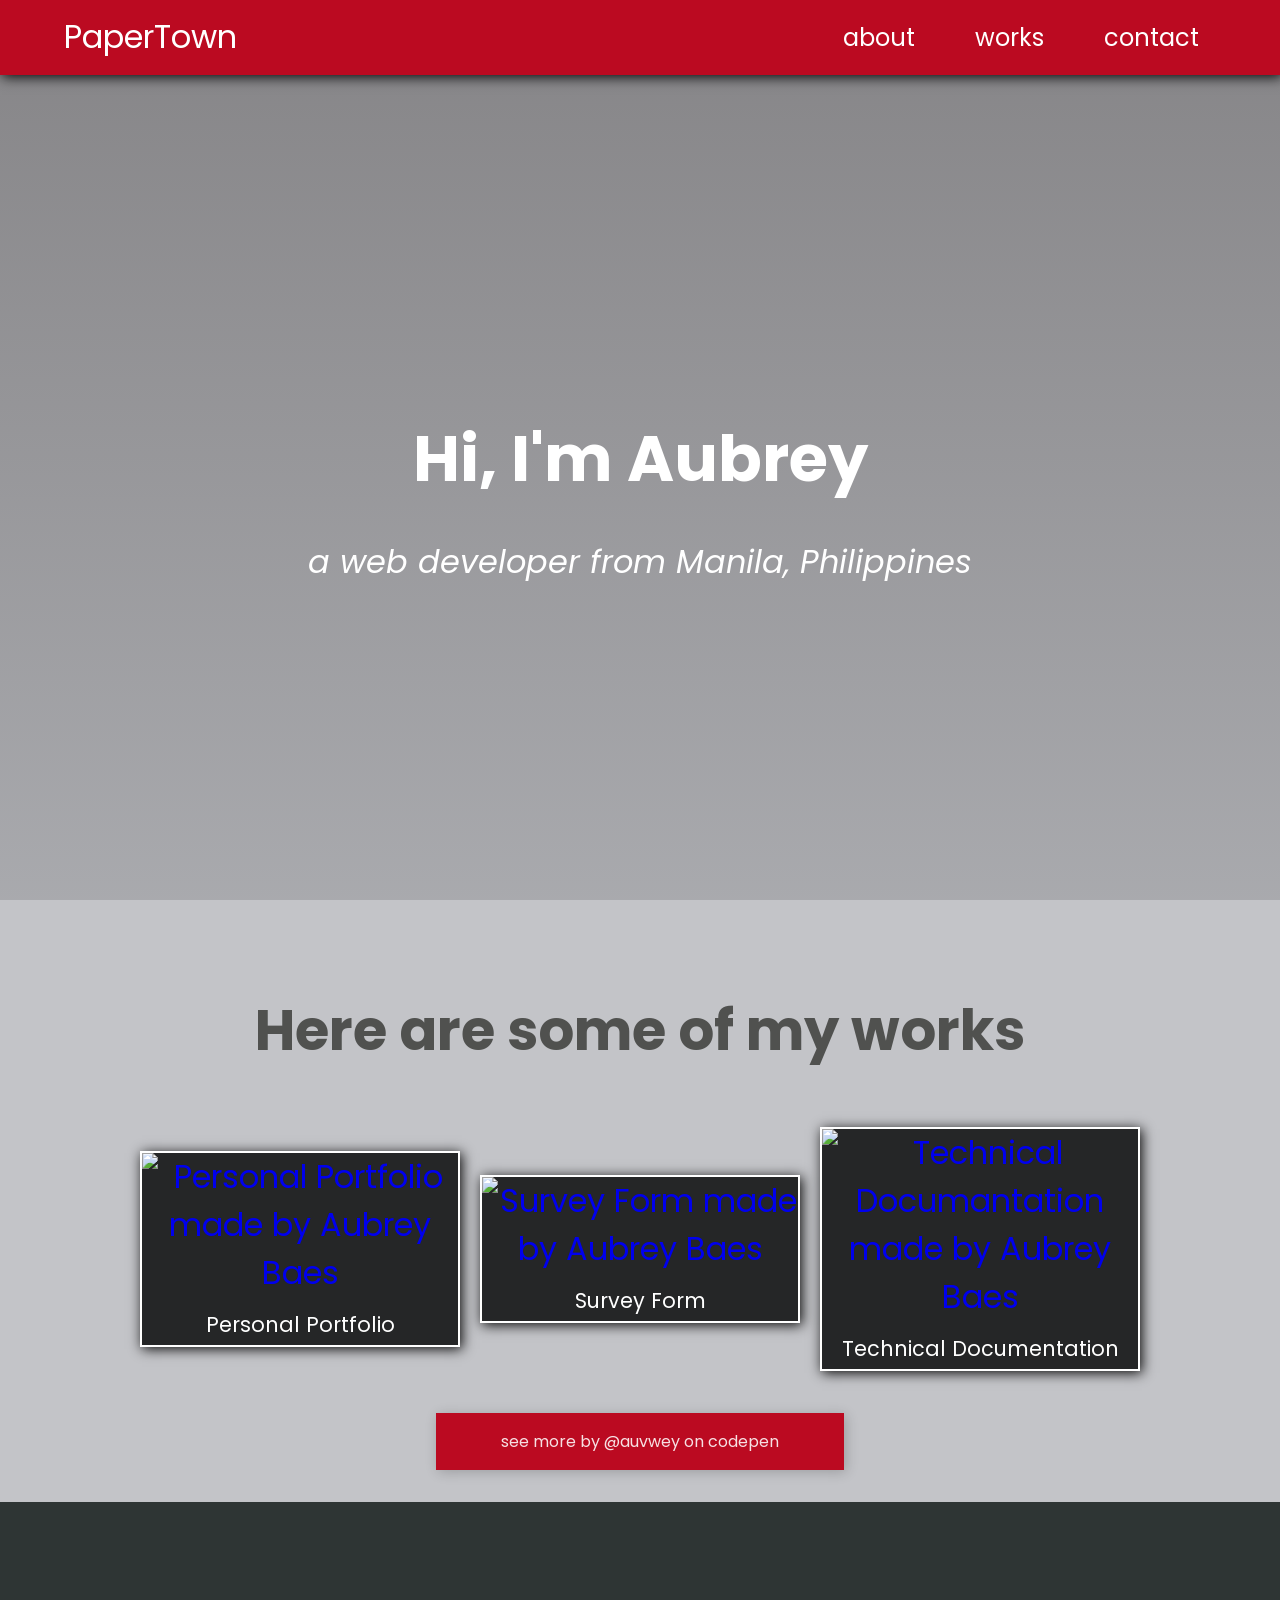
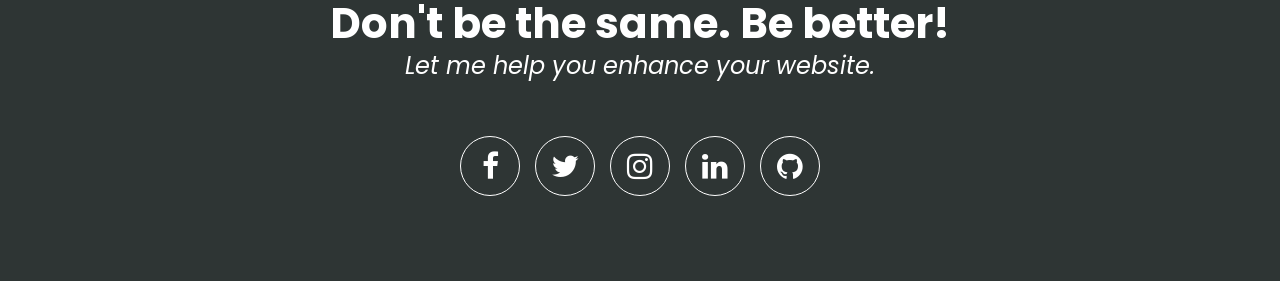
==== commit be409b45: "Update index.html" ====
--- a/index.html
+++ b/index.html
@@ -69,7 +69,7 @@
         
           <div class="seemore-container">
             <div class="see-more">
-              <a href="https://codepen.io/your-work/" target="_blank" >
+              <a href="https://codepen.io/auvwey" target="_blank" >
               see more by @auvwey on codepen</a>
              </div>
           </div>
--- a/main.css
+++ b/main.css
@@ -1,4 +1,6 @@
 @import url('https://fonts.googleapis.com/css2?family=Poppins&display=swap');
+
+
 
 * {
   margin: 0;
@@ -12,241 +14,334 @@
 }
 
 
-h4 {
+/* NAVIGATION BAR NAVIGATION BAR NAVIGATION BAR NAVIGATION BAR */
+
+#navbar {
+    color: white;
+    background-color: #bb0a21;
+    background-image: linear-gradient (to bottom, #bb0a21,#000);
+    box-shadow: 2px 2px 12px #080808;
+    position: fixed;
+    padding: 0px 4%;
+    width: 100%;
+    z-index: 3;
+} 
+
+#navbar ul {
+  margin: 0;
+  padding: 0;
+  list-style: none;
+  overflow: hidden;
+}
+
+#navbar li a {
+  font-size: 1.5em;
+  display: block;
+  padding: 20px 20px;
+  text-decoration: none;
+  color: white;
+  margin:0 auto;
+}
+
+#navbar li a:hover,
+#navbar .menu-btn:hover {
+  background-color: #504a4a;
+}
+
+#navbar .logo {
+  display: block;
+  float: left;
   font-size: 2em;
-  color:white;
-  font-family: 'Poppins', sans-serif;
-}
-#navbar {
-  display: flex;
-  justify-content: space-between;
-  align-items: center;
-  background-color: #bb0a21;
-  background-image: linear-gradient (to bottom, #bb0a21,#000);
-  box-shadow: 2px 2px 12px #080808;
-  padding: 0px 5%;
-  position: fixed;
+  padding: 0.4em;
+  text-decoration: none;
+  color: white;
+}
+
+/* menu */
+
+#navbar .menu {
+  clear: both;
+  max-height: 0;
+  transition: max-height .2s ease-out;
+}
+
+/* menu icon */
+
+#navbar .menu-icon {
+  cursor: pointer;
+  float: right;
+  padding: 2em 2.5em;
+  position: relative;
+  user-select: none;
+  width:5em;
+}
+
+#navbar .menu-icon .navicon {
+  background: rgb(255, 254, 254);
+  display: block;
+  height: 0.1em;
+  position: relative;
+  transition: background .2s ease-out;
+  width: 2em;
+  margin: 0;
+  padding:0;
+}
+
+#navbar .menu-icon .navicon:before,
+#navbar .menu-icon .navicon:after {
+  background: rgb(255, 250, 250);
+  content: '';
+  display: block;
+  height: 100%;
+  position: absolute;
+  transition: all .2s ease-out;
   width: 100%;
-  margin:0;
-  top:0;
-  z-index: 100;
-}
-
-
-ul {
-  margin:0;
-  display: flex;
-  flex-direction: row;
-  justify-content: space-around;
-  align-items: center;
-}
-
-
-li {
-  list-style: none;
-  font-size: 1.5em;
-  margin: 0 2vw;
-  font-size:3vh;
-  align-items:center;
-}
-
-#navbar a {
-
-  text-decoration: none;
-  color: #e4f9f5;
-  padding:1.5vw;
-}
-
-#navbar a:hover {
-  background-color: rgb(54, 51, 51);
-}
-
+}
+
+#navbar .menu-icon .navicon:before {
+  top: 5px;
+}
+
+#navbar .menu-icon .navicon:after {
+  top: -5px;
+}
+
+/* menu btn */
+
+#navbar .menu-btn {
+  display: none;
+}
+
+#navbar .menu-btn:checked ~ .menu {
+  max-height: 20em;
+}
+
+#navbar .menu-btn:checked ~ .menu-icon .navicon {
+  background: transparent;
+}
+
+#navbar .menu-btn:checked ~ .menu-icon .navicon:before {
+  transform: rotate(-45deg);
+}
+
+#navbar .menu-btn:checked ~ .menu-icon .navicon:after {
+  transform: rotate(45deg);
+}
+
+#navbar .menu-btn:checked ~ .menu-icon:not(.steps) .navicon:before,
+#navbar .menu-btn:checked ~ .menu-icon:not(.steps) .navicon:after {
+  top: 0;
+}
+
+
+/* ABOUT SECTION ABOUT SECTION ABOUT SECTION ABOUT SECTION */
 
 #welcome-section {
-  width: 100%;
-  display: flex;
-  justify-content: center;
-  flex-direction: column;
-  align-items: center;
-  height: 100vh;
-  background-repeat: no-repeat;
-  background-size: cover;
-  position:relative;
-  background-image: linear-gradient(to bottom, rgba(53, 50, 50, 0.493), rgba(0, 0, 0, 0.199)), 
-  url('https://images.unsplash.com/photo-1518514854541-fe58ae2a5ef1?ixid=MXwxMjA3fDB8MHxwaG90by1wYWdlfHx8fGVufDB8fHw%3D&ixlib=rb-1.2.1&auto=format&fit=crop&w=750&q=80');
-}
-
-
-#welcome-section h1 {
-  margin-top: 1em;
-  padding: 0.5em;
-  font-size: 4em;
-  color: #ffffff;
-  font-family: 'Poppins', sans-serif;}
-
-#welcome-section p {
-  font-size: 2em;
-  color: #ffffff;
-  font-family: 'Poppins', sans-serif;font-style: italic;
-}
-
-
-
-/*WORK WORK WORK WORK WORK*/
-
-
-#projects{
-  padding-top:4em;
-  font-family: 'Poppins', sans-serif;height:auto;
-  width:100%;
-  background-color:rgba(144, 144, 144, 0.233);
-  font-size:2em;
-  text-align: center;
-  color:#50514f;
-  align-items: center;
-}
-
-
-#projects p strong {
+    width: 100%;
+    display: flex;
+    justify-content: center;
+    flex-direction: column;
+    align-items: center;
+    height: 100vh;
+    background-repeat: no-repeat;
+    background-size: cover;
+    position:relative;
+    background-image: linear-gradient(to bottom, rgba(53, 50, 50, 0.493), rgba(0, 0, 0, 0.199)), 
+    url('https://images.unsplash.com/photo-1518514854541-fe58ae2a5ef1?ixid=MXwxMjA3fDB8MHxwaG90by1wYWdlfHx8fGVufDB8fHw%3D&ixlib=rb-1.2.1&auto=format&fit=crop&w=750&q=80');
+  }
+  
+  
+  #welcome-section h1 {
+    margin-top: 1em;
+    padding: 0.5em;
+    font-size: 4em;
+    color: #ffffff;
+    font-family: 'Poppins', sans-serif;}
+  
+  #welcome-section p {
+    font-size: 2em;
+    color: #ffffff;
+    font-family: 'Poppins', sans-serif;font-style: italic;
+  }
+  
+  
+  /*WORK SECTION WORK SECTION WORK SECTION WORK SECTION */
+  
+  
+  #projects{
+    padding-top:3em;
+    font-family: 'Poppins', sans-serif;height:auto;
+    width:100%;
+    background-color:rgba(144, 144, 144, 0.233);
+    font-size:2em;
+    text-align: center;
+    color:#50514f;
+    align-items: center;
+  }
+  
+  
+  #projects p strong {
+    font-size: 1.75em;
+    text-align: center;
+    line-height: 1.25em;
+  }
+  
+  #projects p{
+    display: inline-block;
+  }
+  
+  
+  
+  .projects-container{
+    display:flex;
+    flex-wrap:wrap;
+    align-items:center;
+    justify-content:center;
+    max-width:1020px;
+    margin: 20px auto 0;
+  }
+  
+  .project-tile{
+    
+    margin:10px;
+    margin-top:4%;
+    max-width:320px;
+    border:2px solid white;
+    background-color:#252627;
+    text-decoration:none;
+    transition: transform 0.3s ease;box-shadow: 2px 2px 12px #080808;
+  }
+  
+  .project-tile:hover{
+    transform:scale(1.05);
+    
+  }
+  
+  .project-tile p{
+    color:white;
+    font-size:0.65em;
+    margin:auto;
+    
+  }
+  
+  .project-tile img{
+    max-width:100%;
+  }
+  
+  .seemore-container {
+    width:100%;
+    margin:0;
+  }
+  .see-more {
+    width:40%;
+    text-decoration: none;
+    padding: 1em 2em 1em 2em;
+    box-shadow: 2px 2px 12px rgba(0,0,0,0.2);
+    background-color:  #bb0a21;
+    font-size:0.5em;
+    color:rgba(255, 255, 255, 0.876);
+    margin:auto;
+    margin-top: 2em;
+    margin-bottom: 2em;
+    transition: transform 0.3s ease;
+  }
+  
+  .see-more a {
+    
+    text-decoration: none;
+    color:rgba(255, 255, 255, 0.876);
+  }
+  
+  .see-more:hover{
+    color: #e4f9f5;
+    background-color:  rgba(20, 19, 19, 0.692);
+    transform:scale(1.05);
+  }
+  
+  
+/* CONTACT SECTION CONTACT SECTION CONTACT SECTION CONTACT SECTION */
+  
+  
+  #contact {
+    display: flex;
+    flex-direction: column;
+    align-items: center;
+    padding: 2em;
+    background-color: #2e3534;
+    color:white;
+    margin:0;
+  }
+  
+  #contact ul{
+    
+    display:flex;
+    flex-wrap:wrap;
+    justify-content: center;
+    list-style-type:none;
+    margin:0;
+    padding: 3em 0;
+  }
+  
+  #contact ul a{
+    color:white;
+    font-size:30px;
+    margin: 0.15em 0.25em;
+    border-radius:50%;
+    border:1.5px solid white;
+    width:60px;
+    height:60px;
+    display:inline-flex;
+    align-items:center;
+    justify-content:center;
+    text-decoration:none;
+    transition: transform 0.3s ease;
+  }
+  
+  #contact ul a:hover{
+    transform:scale(1.05);
+  }
+  
+  #contact p {
+    margin-top: 3em;
+    font-size: 1.5em;
+    text-align: center;
+    line-height: 1.5em;
+  }
+  #contact p strong {
+    font-size: 1.75em;
+  }
+  
+
+
+/* MEDIA QUERY MEDIA QUERY  MEDIA QUERY  MEDIA QUERY  MEDIA QUERY  MEDIA QUERY */
+
+@media (min-width: 48em) {
+    #navbar li {
+    float: left;
+  }
+  #navbar li a {
+    padding: 20px 30px;
+  }
+  #navbar .menu {
+    clear: none;
+    float: right;
+    max-height: none;
+  }
+  #navbar .menu-icon {
+    display: none;
+  }
+
+
+  
+}
+
+
+
+@media only screen and (max-width: 600px) {
+  .logo {
   font-size: 1.75em;
-  text-align: center;
-  line-height: 1.25em;
-}
-
-#projects p{
-  display: inline-block;
-}
-
-
-
-.projects-container{
-  display:flex;
-  flex-wrap:wrap;
-  align-items:center;
-  justify-content:center;
-  max-width:1020px;
-  margin: 20px auto 0;
-  
-}
-
-.project-tile{
-  
-  margin:10px;
-  margin-top:4%;
-  max-width:320px;
-  border:2px solid white;
-  background-color:#252627;
-  text-decoration:none;
-  transition: transform 0.3s ease;
-}
-
-.project-tile:hover{
-  transform:scale(1.05);
-  
-}
-
-.project-tile p{
-  color:white;
-  font-size:0.65em;
-  margin:auto;
-  
-}
-
-.project-tile img{
-  max-width:100%;
-}
-
-
-.see-more {
-  width:40%;
-  text-decoration: none;
-  padding: 1em 2em 1em 2em;
-  box-shadow: 2px 2px 12px rgba(0,0,0,0.2);
-  background-color:  #bb0a21;
-  font-size:0.5em;
-  color:rgba(255, 255, 255, 0.876);
-  margin:auto;
-  margin-top: 2em;
-  margin-bottom: 2em;
-  transition: transform 0.3s ease;
-}
-
-.see-more a {
-  
-  text-decoration: none;
-  color:rgba(255, 255, 255, 0.876);
-}
-
-.see-more:hover{
-  color: #e4f9f5;
-  background-color:  rgba(20, 19, 19, 0.692);
-  transform:scale(1.05);
-
-}
-
-
-
-
-
-#contact {
-  display: flex;
-  flex-direction: column;
-  align-items: center;
-  padding: 2em;
-  background-color: #2e3534;
-  color:white;
-  margin:0;
-}
-
-
-#contact ul{
-  
-  display:flex;
-  flex-wrap:wrap;
-  justify-content: center;
-  list-style-type:none;
-  margin:0;
-  padding: 3em 0;
-  
-  
-}
-
-#contact ul a{
-  color:white;
-  font-size:30px;
-  margin: 0.15em 0.25em;
-  border-radius:50%;
-  border:1.5px solid white;
-  width:60px;
-  height:60px;
-  display:inline-flex;
-  align-items:center;
-  justify-content:center;
-  text-decoration:none;
-  transition: transform 0.3s ease;
-}
-
-#contact ul a:hover{
-  transform:scale(1.05);
-  
-}
-
-
-#contact p {
-  margin-top: 3em;
-  font-size: 1.5em;
-  text-align: center;
-  line-height: 1.5em;
-}
-#contact p strong {
-  font-size: 1.75em;
-}
-
-
-@media only screen and (max-width: 500px) {
-  h4 {
-  font-size: 1.75em;
-}
+}
+
   #welcome-section h1 {
     font-size: 3em;
     color: #ffffff;
@@ -258,19 +353,6 @@
     display:inline-block;
     }
 
-  #navbar ul {
-    flex-direction: column;
-
-  }
-  #navbar li{
-    margin:0 2em;
-    font-size:1em;
-  }
-
-  #navbar a {
-  text-align: center;
-  width:30vw;
-  }
   #projects{
     padding-top:6em;
     font-size:1.5em;
@@ -292,4 +374,6 @@
     flex-direction:column;
   align-items:center;
   justify-content:center;
-  }}
+  }
+
+}
